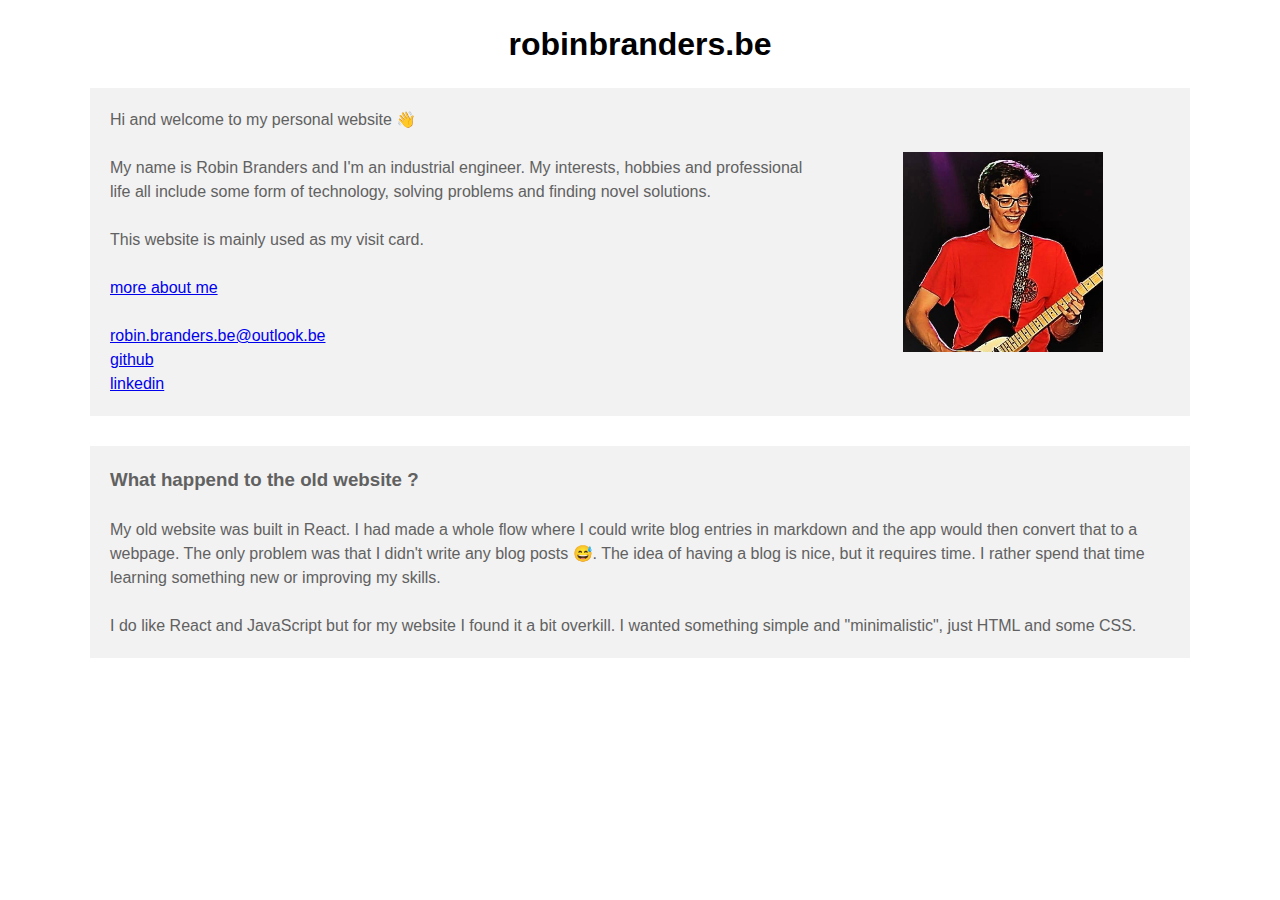
==== index.html @ a09c399c "fixed typo in index.html" ====
<!DOCTYPE html>
<html lang="en">
    <head>
        <meta charset="UTF-8" />
        <meta http-equiv="X-UA-Compatible" content="IE=edge" />
        <meta name="viewport" content="width=device-width, initial-scale=1.0" />
        <title>Robin Branders</title>
        <link rel="stylesheet" href="style.css" />
    </head>
    <body>
        <div class="container">
            <div class="title"><h1>robinbranders.be</h1></div>
            <div class="me container-entry">
                <div class="content">
                    <p>Hi and welcome to my personal website 👋</p>
                    <br />
                    <p>
                        My name is Robin Branders and I'm an industrial
                        engineer. My interests, hobbies and professional life all
                        include some form of technology, solving problems and
                        finding novel solutions.
                    </p>
                    <br />
                    <p>This website is mainly used as my visit card.</p>

                    <br />

                    <a href="/about">more about me</a>

                    <br />
                    <br />

                    <a href="mailto: robin.branders.be@outlook.be"
                        >robin.branders.be@outlook.be</a
                    >
                    <br />

                    <a
                        href="https://github.com/robranders"
                        target="_blank"
                        rel="noopener noreferrer"
                        >github</a
                    >
                    <br />
                    <a
                        href="https://www.linkedin.com/in/robin-branders-b1838a188/"
                        target="_blank"
                        rel="noopener noreferrer"
                        >linkedin</a
                    >
                </div>
                <div class="profile-pic">
                    <img src="profilepic.png" alt="profilepic" />
                </div>
            </div>
            <div class="oldwebsite container-entry">
                <h3>What happend to the old website ?</h3>
                <br />
                <p>
                    My old website was built in React. I had made a whole flow
                    where I could write blog entries in markdown and the app
                    would then convert that to a webpage. The only problem was
                    that I didn't write any blog posts 😅. The idea of having a
                    blog is nice, but it requires time. I rather spend that time
                    learning something new or improving my skills.
                </p>
                <br />
                <p>
                    I do like React and JavaScript but for my website I found it
                    a bit overkill. I wanted something simple and
                    "minimalistic", just HTML and some CSS.
                </p>
            </div>
        </div>
    </body>
</html>
---- style.css ----
* {
    box-sizing: border-box;
    margin: 0;
    padding: 0;
}

body {
    font-family: "Segoe UI", Tahoma, Geneva, Verdana, sans-serif;
    background: #fff;
    color: #000000;
    line-height: 1.5;
}

.container {
    width: 90%;
    max-width: 1100px;
    margin: auto;
}

.title > h1 {
    text-align: center;
    padding: 20px 0;
}

.container-entry {
    background-color: #f2f2f2;
    color: #616161;
    padding: 20px;
    margin-bottom: 30px;
}

.me {
    display: grid;
    grid-template-columns: 2fr 1fr;
}

.profile-pic {
    display: flex;
    justify-content: center;
    align-items: center;
    margin-left: 20px;
}

.profile-pic > img {
    height: 200px;
}

@media (max-width: 700px) {
    .me {
        grid-template-columns: 1fr;
    }

    .me > .content {
        grid-row-start: 2;
    }

    .me > .profile-pic {
        grid-row-start: 1;
    }

    .profile-pic {
        margin-left: 0px;
        margin-bottom: 20px;
    }
}
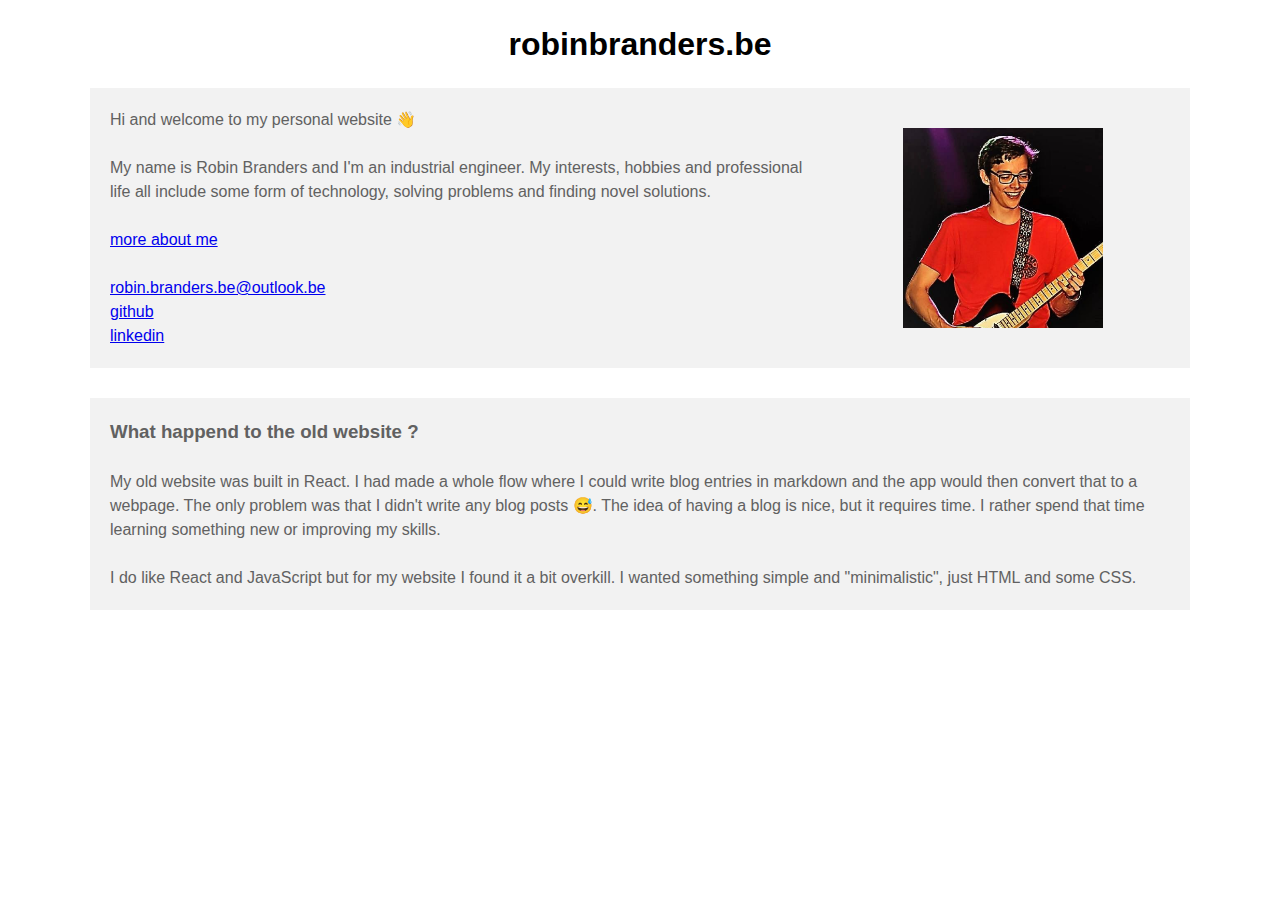
==== commit 2dc0e0d1: "removed line from introduction" ====
--- a/index.html
+++ b/index.html
@@ -20,9 +20,6 @@
                         include some form of technology, solving problems and
                         finding novel solutions.
                     </p>
-                    <br />
-                    <p>This website is mainly used as my visit card.</p>
-
                     <br />
 
                     <a href="/about">more about me</a>
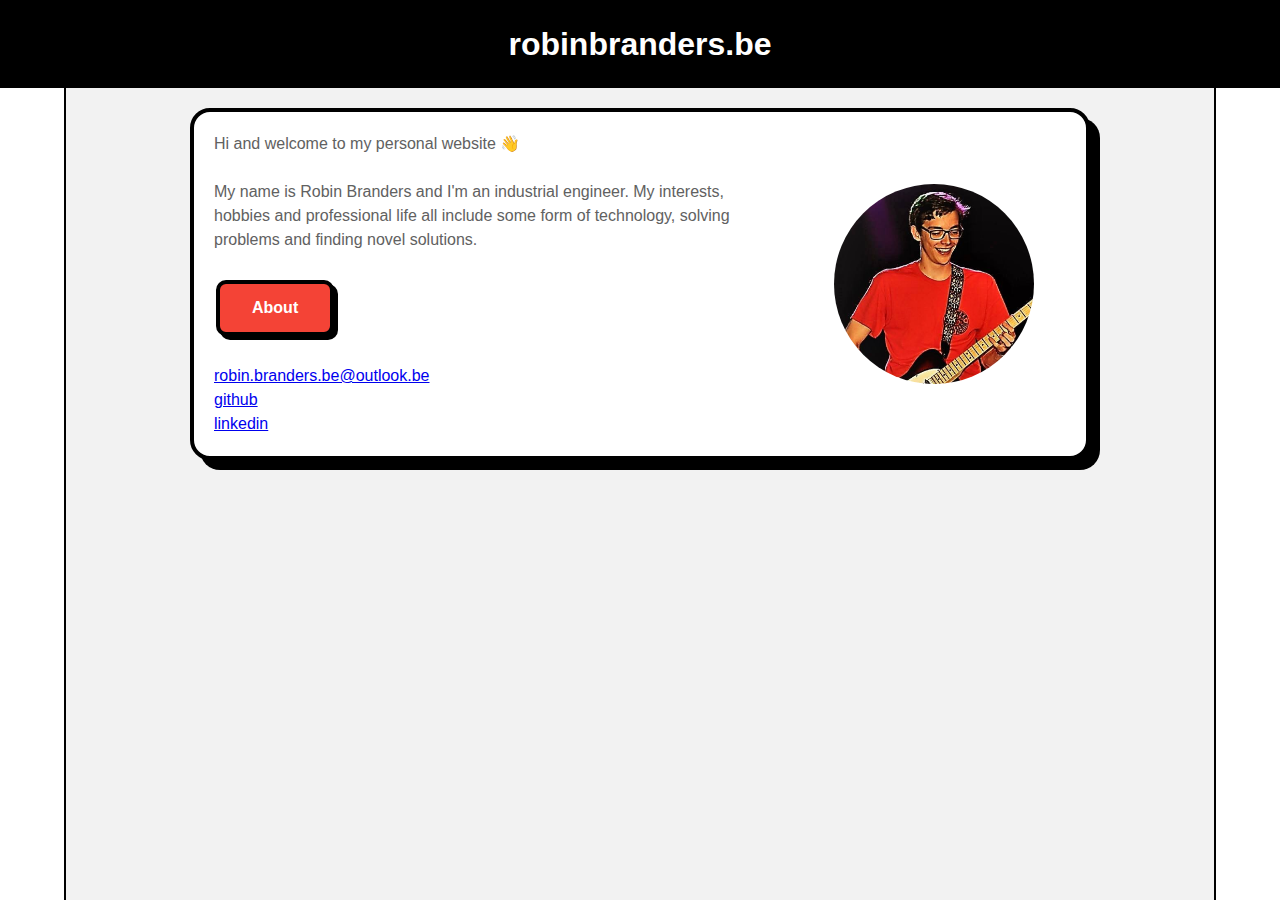
==== commit 757ab670: "banner, background, card" ====
--- a/index.html
+++ b/index.html
@@ -1,73 +1,54 @@
 <!DOCTYPE html>
 <html lang="en">
-    <head>
-        <meta charset="UTF-8" />
-        <meta http-equiv="X-UA-Compatible" content="IE=edge" />
-        <meta name="viewport" content="width=device-width, initial-scale=1.0" />
-        <title>Robin Branders</title>
-        <link rel="stylesheet" href="style.css" />
-    </head>
-    <body>
-        <div class="container">
-            <div class="title"><h1>robinbranders.be</h1></div>
-            <div class="me container-entry">
-                <div class="content">
-                    <p>Hi and welcome to my personal website 👋</p>
-                    <br />
-                    <p>
-                        My name is Robin Branders and I'm an industrial
-                        engineer. My interests, hobbies and professional life all
-                        include some form of technology, solving problems and
-                        finding novel solutions.
-                    </p>
-                    <br />
+  <head>
+    <meta charset="UTF-8" />
+    <meta http-equiv="X-UA-Compatible" content="IE=edge" />
+    <meta name="viewport" content="width=device-width, initial-scale=1.0" />
+    <title>Robin Branders</title>
+    <link rel="stylesheet" href="style.css" />
+  </head>
+  <body>
+    <div class="title"><h1>robinbranders.be</h1></div>
+    <div class="container">
+      <div class="me container-entry">
+        <div class="content">
+          <p>Hi and welcome to my personal website 👋</p>
+          <br />
+          <p>
+            My name is Robin Branders and I'm an industrial engineer. My
+            interests, hobbies and professional life all include some form of
+            technology, solving problems and finding novel solutions.
+          </p>
+          <br />
 
-                    <a href="/about">more about me</a>
+          <button class="button raise">About</button>
 
-                    <br />
-                    <br />
+          <br />
+          <br />
 
-                    <a href="mailto: robin.branders.be@outlook.be"
-                        >robin.branders.be@outlook.be</a
-                    >
-                    <br />
+          <a href="mailto: robin.branders.be@outlook.be"
+            >robin.branders.be@outlook.be</a
+          >
+          <br />
 
-                    <a
-                        href="https://github.com/robranders"
-                        target="_blank"
-                        rel="noopener noreferrer"
-                        >github</a
-                    >
-                    <br />
-                    <a
-                        href="https://www.linkedin.com/in/robin-branders-b1838a188/"
-                        target="_blank"
-                        rel="noopener noreferrer"
-                        >linkedin</a
-                    >
-                </div>
-                <div class="profile-pic">
-                    <img src="profilepic.png" alt="profilepic" />
-                </div>
-            </div>
-            <div class="oldwebsite container-entry">
-                <h3>What happend to the old website ?</h3>
-                <br />
-                <p>
-                    My old website was built in React. I had made a whole flow
-                    where I could write blog entries in markdown and the app
-                    would then convert that to a webpage. The only problem was
-                    that I didn't write any blog posts 😅. The idea of having a
-                    blog is nice, but it requires time. I rather spend that time
-                    learning something new or improving my skills.
-                </p>
-                <br />
-                <p>
-                    I do like React and JavaScript but for my website I found it
-                    a bit overkill. I wanted something simple and
-                    "minimalistic", just HTML and some CSS.
-                </p>
-            </div>
+          <a
+            href="https://github.com/robranders"
+            target="_blank"
+            rel="noopener noreferrer"
+            >github</a
+          >
+          <br />
+          <a
+            href="https://www.linkedin.com/in/robin-branders-b1838a188/"
+            target="_blank"
+            rel="noopener noreferrer"
+            >linkedin</a
+          >
         </div>
-    </body>
+        <div class="profile-pic">
+          <img src="profilepic.png" alt="profilepic" />
+        </div>
+      </div>
+    </div>
+  </body>
 </html>
--- a/style.css
+++ b/style.css
@@ -1,65 +1,111 @@
 * {
-    box-sizing: border-box;
-    margin: 0;
-    padding: 0;
+  box-sizing: border-box;
+  margin: 0;
+  padding: 0;
 }
 
 body {
-    font-family: "Segoe UI", Tahoma, Geneva, Verdana, sans-serif;
-    background: #fff;
-    color: #000000;
-    line-height: 1.5;
+  font-family: "Segoe UI", Tahoma, Geneva, Verdana, sans-serif;
+  background: #fff;
+  color: #000000;
+  line-height: 1.5;
+}
+
+.title > h1 {
+  text-align: center;
+  padding: 20px 0;
+  background-color: #000000;
+  color: #fff;
 }
 
 .container {
-    width: 90%;
-    max-width: 1100px;
-    margin: auto;
-}
+  width: 90%;
+  max-width: 1400px;
+  margin: auto;
+  background-color: #f2f2f2;
+  border-left: 2px solid #000000;
+  border-right: 2px solid #000000;
+  height: calc(100vh - 88px);
+  padding-top: 20px;
+  display: flex;
+  align-items: flex-start;
+  justify-content: center;
 
-.title > h1 {
-    text-align: center;
-    padding: 20px 0;
+  padding-left: 20px;
+  padding-right: 20px;
 }
 
 .container-entry {
-    background-color: #f2f2f2;
-    color: #616161;
-    padding: 20px;
-    margin-bottom: 30px;
+  background-color: #fff;
+  color: #616161;
+  padding: 20px;
+  margin-bottom: 30px;
+  max-width: 900px;
+  border-radius: 20px;
+  border: 4px solid #000000;
+  box-shadow: 10px 10px 0px #000000;
 }
 
 .me {
-    display: grid;
-    grid-template-columns: 2fr 1fr;
+  display: grid;
+  grid-template-columns: 2fr 1fr;
 }
 
 .profile-pic {
-    display: flex;
-    justify-content: center;
-    align-items: center;
-    margin-left: 20px;
+  display: flex;
+  justify-content: center;
+  align-items: center;
+  margin-left: 20px;
 }
 
 .profile-pic > img {
-    height: 200px;
+  height: 200px;
+  border-radius: 50%;
+}
+
+.button {
+  background-color: #4caf50; /* Green */
+  border: none;
+  color: white;
+  padding: 15px 32px;
+  text-align: center;
+  text-decoration: none;
+  display: inline-block;
+  font-size: 16px;
+  font-weight: bold;
+  margin: 4px 2px;
+  cursor: pointer;
+  background-color: #f44336;
+
+  border-radius: 10px;
+  border: 4px solid #000000;
+  box-shadow: 4px 4px 0px #000000;
+}
+
+.raise:hover,
+.raise:focus {
+  transform: translateY(-0.25em);
+}
+
+.raise:active {
+  background-color: #b9332a;
 }
 
 @media (max-width: 700px) {
-    .me {
-        grid-template-columns: 1fr;
-    }
+  .me {
+    grid-template-columns: 1fr;
+  }
 
-    .me > .content {
-        grid-row-start: 2;
-    }
+  .me > .content {
+    grid-row-start: 2;
+  }
 
-    .me > .profile-pic {
-        grid-row-start: 1;
-    }
+  .me > .profile-pic {
+    grid-row-start: 1;
+  }
 
-    .profile-pic {
-        margin-left: 0px;
-        margin-bottom: 20px;
-    }
+  .profile-pic {
+    margin-left: 0px;
+    margin-bottom: 20px;
+  }
 }
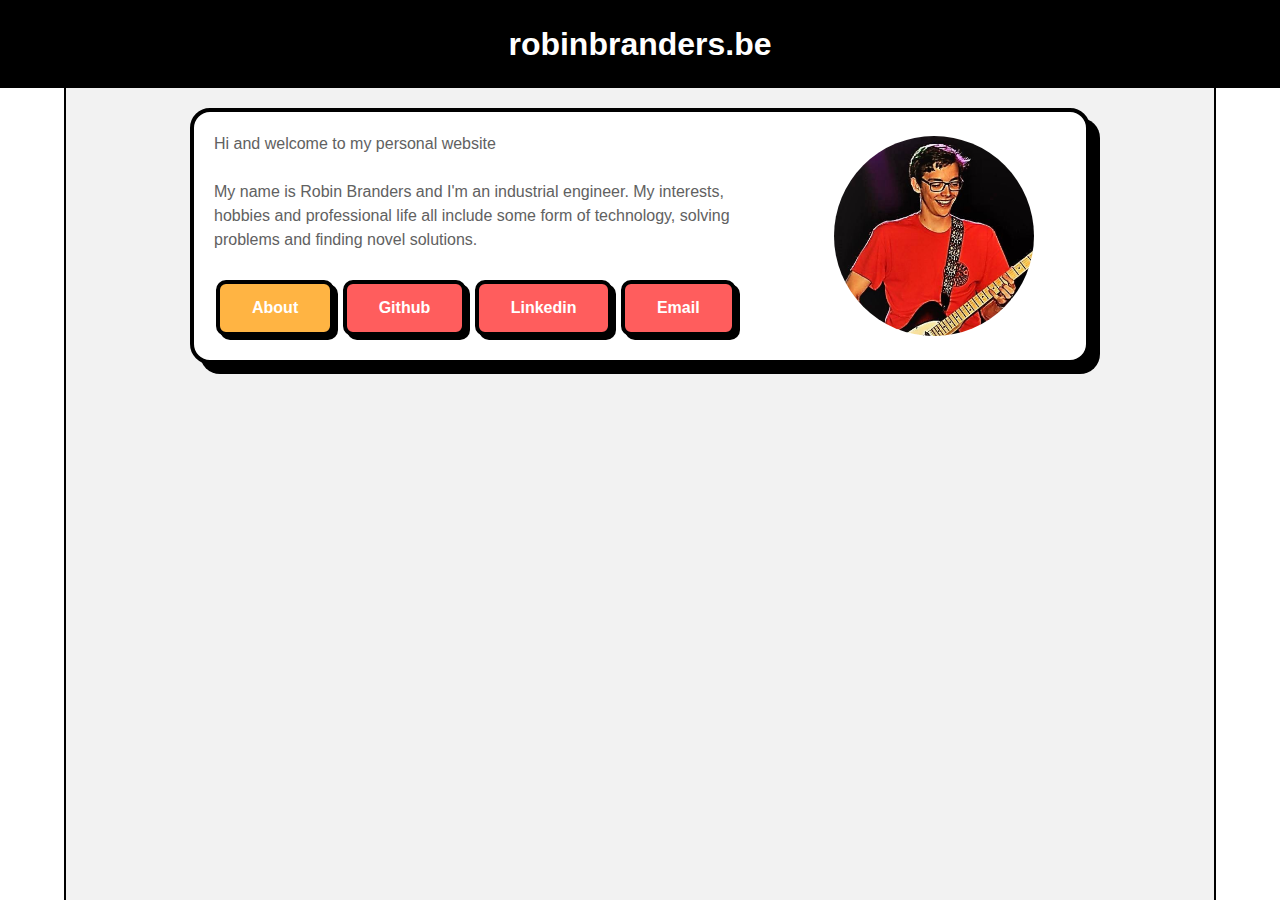
==== commit 78b2ef31: "button colors" ====
--- a/index.html
+++ b/index.html
@@ -12,7 +12,7 @@
     <div class="container">
       <div class="me container-entry">
         <div class="content">
-          <p>Hi and welcome to my personal website 👋</p>
+          <p>Hi and welcome to my personal website</p>
           <br />
           <p>
             My name is Robin Branders and I'm an industrial engineer. My
@@ -21,29 +21,10 @@
           </p>
           <br />
 
-          <button class="button raise">About</button>
-
-          <br />
-          <br />
-
-          <a href="mailto: robin.branders.be@outlook.be"
-            >robin.branders.be@outlook.be</a
-          >
-          <br />
-
-          <a
-            href="https://github.com/robranders"
-            target="_blank"
-            rel="noopener noreferrer"
-            >github</a
-          >
-          <br />
-          <a
-            href="https://www.linkedin.com/in/robin-branders-b1838a188/"
-            target="_blank"
-            rel="noopener noreferrer"
-            >linkedin</a
-          >
+          <button class="button raise btn-orange">About</button>
+          <button class="button raise btn-red">Github</button>
+          <button class="button raise btn-red">Linkedin</button>
+          <button class="button raise btn-red">Email</button>
         </div>
         <div class="profile-pic">
           <img src="profilepic.png" alt="profilepic" />
--- a/style.css
+++ b/style.css
@@ -64,7 +64,6 @@
 }
 
 .button {
-  background-color: #4caf50; /* Green */
   border: none;
   color: white;
   padding: 15px 32px;
@@ -75,11 +74,33 @@
   font-weight: bold;
   margin: 4px 2px;
   cursor: pointer;
-  background-color: #f44336;
-
   border-radius: 10px;
   border: 4px solid #000000;
   box-shadow: 4px 4px 0px #000000;
+}
+
+.btn-blue {
+  background-color: #38dbff;
+}
+
+.btn-orange {
+  background-color: #ffb443;
+}
+
+.btn-yellow {
+  background-color: #fff503;
+}
+
+.btn-red {
+  background-color: #ff5d5d;
+}
+
+.btn-green {
+  background-color: #00ff75;
+}
+
+.btn-purple {
+  background-color: #dd7dff;
 }
 
 .raise:hover,
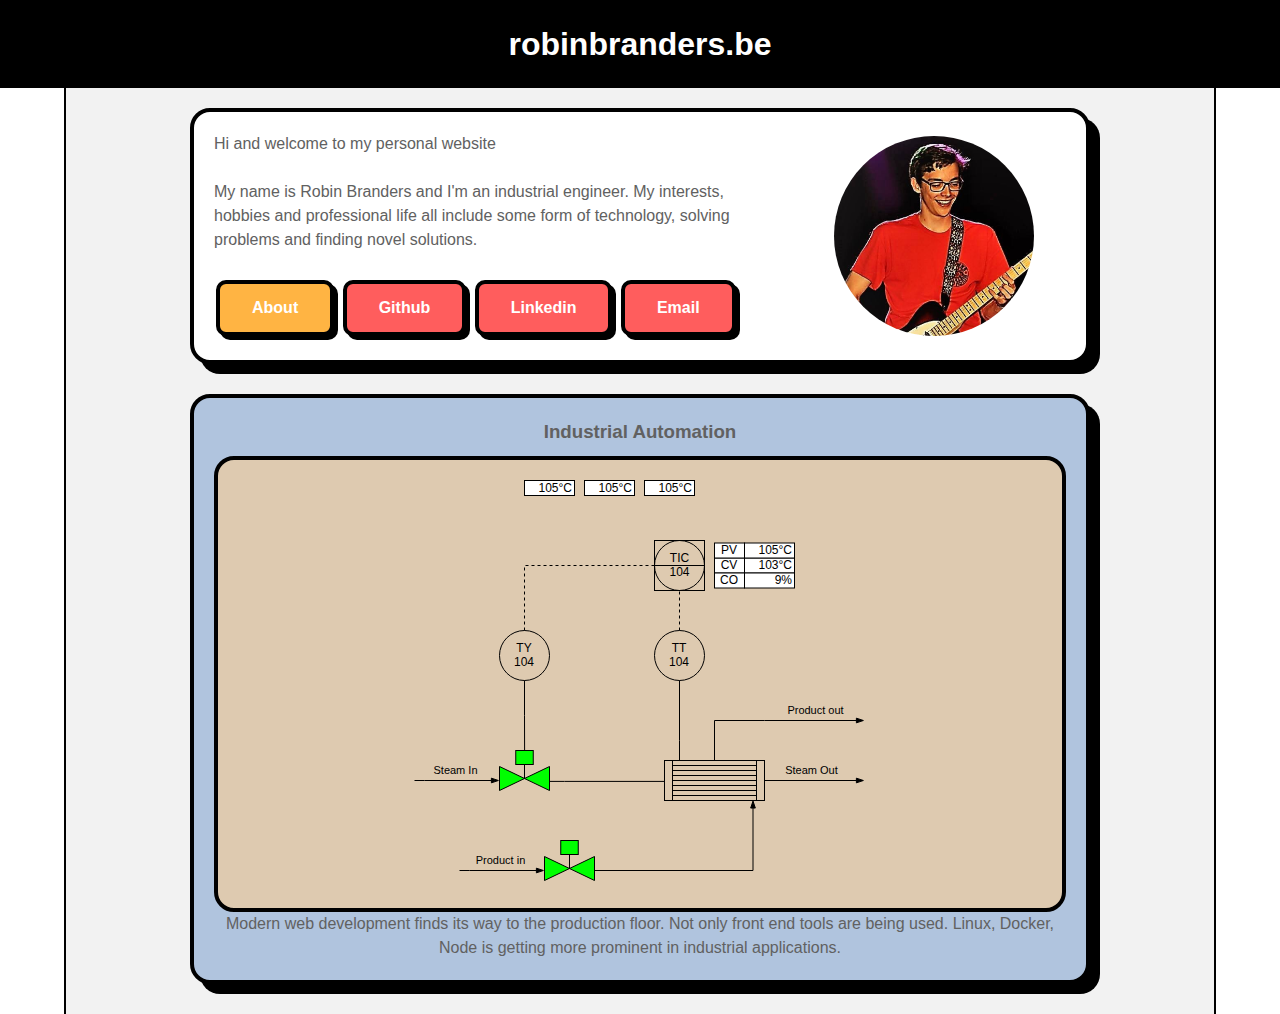
==== commit 5a957f2c: "start design svg" ====
--- a/index.html
+++ b/index.html
@@ -30,6 +30,14 @@
           <img src="profilepic.png" alt="profilepic" />
         </div>
       </div>
+      <div class="container-entry hmi-root">
+        <h3>Industrial Automation</h3>
+        <div id="hmi-container"><div id="svg-root"></div></div>
+        Modern web development finds its way to the production floor. Not only
+        front end tools are being used. Linux, Docker, Node is getting more
+        prominent in industrial applications.
+      </div>
     </div>
   </body>
+  <script src="main.js"></script>
 </html>
--- a/style.css
+++ b/style.css
@@ -25,11 +25,12 @@
   background-color: #f2f2f2;
   border-left: 2px solid #000000;
   border-right: 2px solid #000000;
-  height: calc(100vh - 88px);
+  min-height: calc(100vh - 88px);
   padding-top: 20px;
   display: flex;
-  align-items: flex-start;
-  justify-content: center;
+  flex-direction: column;
+  align-items: center;
+  justify-content: flex-start;
 
   padding-left: 20px;
   padding-right: 20px;
@@ -112,6 +113,22 @@
   background-color: #b9332a;
 }
 
+.hmi-root {
+  text-align: center;
+  background-color: #b0c4de;
+}
+
+.hmi-root > h3 {
+  padding-bottom: 10px;
+}
+
+#hmi-container {
+  border: 4px solid #000000;
+  border-radius: 20px;
+  padding: 20px;
+  background-color: #decab0;
+}
+
 @media (max-width: 700px) {
   .me {
     grid-template-columns: 1fr;
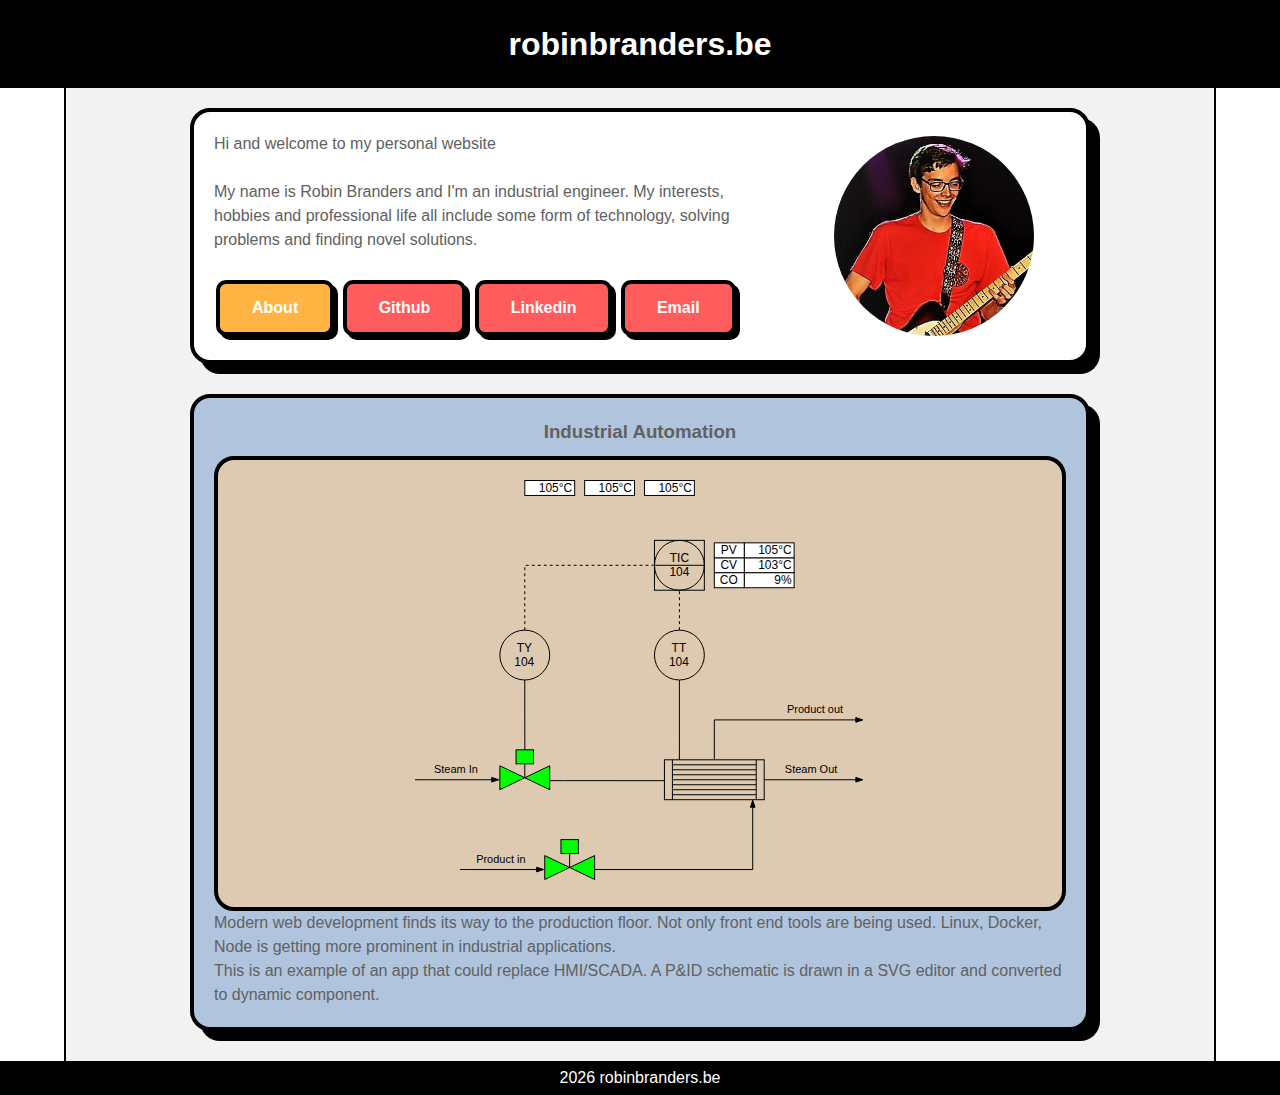
==== commit a107c2da: "added svg scaling" ====
--- a/index.html
+++ b/index.html
@@ -33,11 +33,21 @@
       <div class="container-entry hmi-root">
         <h3>Industrial Automation</h3>
         <div id="hmi-container"><div id="svg-root"></div></div>
-        Modern web development finds its way to the production floor. Not only
-        front end tools are being used. Linux, Docker, Node is getting more
-        prominent in industrial applications.
+        <div style="text-align: left">
+          <p>
+            Modern web development finds its way to the production floor. Not
+            only front end tools are being used. Linux, Docker, Node is getting
+            more prominent in industrial applications.
+          </p>
+          <p>
+            This is an example of an app that could replace HMI/SCADA. A P&ID
+            schematic is drawn in a SVG editor and converted to dynamic
+            component.
+          </p>
+        </div>
       </div>
     </div>
+    <div class="footer"><div id="footer-txt">robinbranders.be</div></div>
   </body>
   <script src="main.js"></script>
 </html>
--- a/style.css
+++ b/style.css
@@ -16,6 +16,13 @@
   padding: 20px 0;
   background-color: #000000;
   color: #fff;
+}
+
+.footer div {
+  text-align: center;
+  background-color: #000000;
+  color: #fff;
+  padding: 5px;
 }
 
 .container {
@@ -129,6 +136,12 @@
   background-color: #decab0;
 }
 
+#svg-root > svg {
+  width: 100%;
+  max-height: 400px;
+  height: auto;
+}
+
 @media (max-width: 700px) {
   .me {
     grid-template-columns: 1fr;
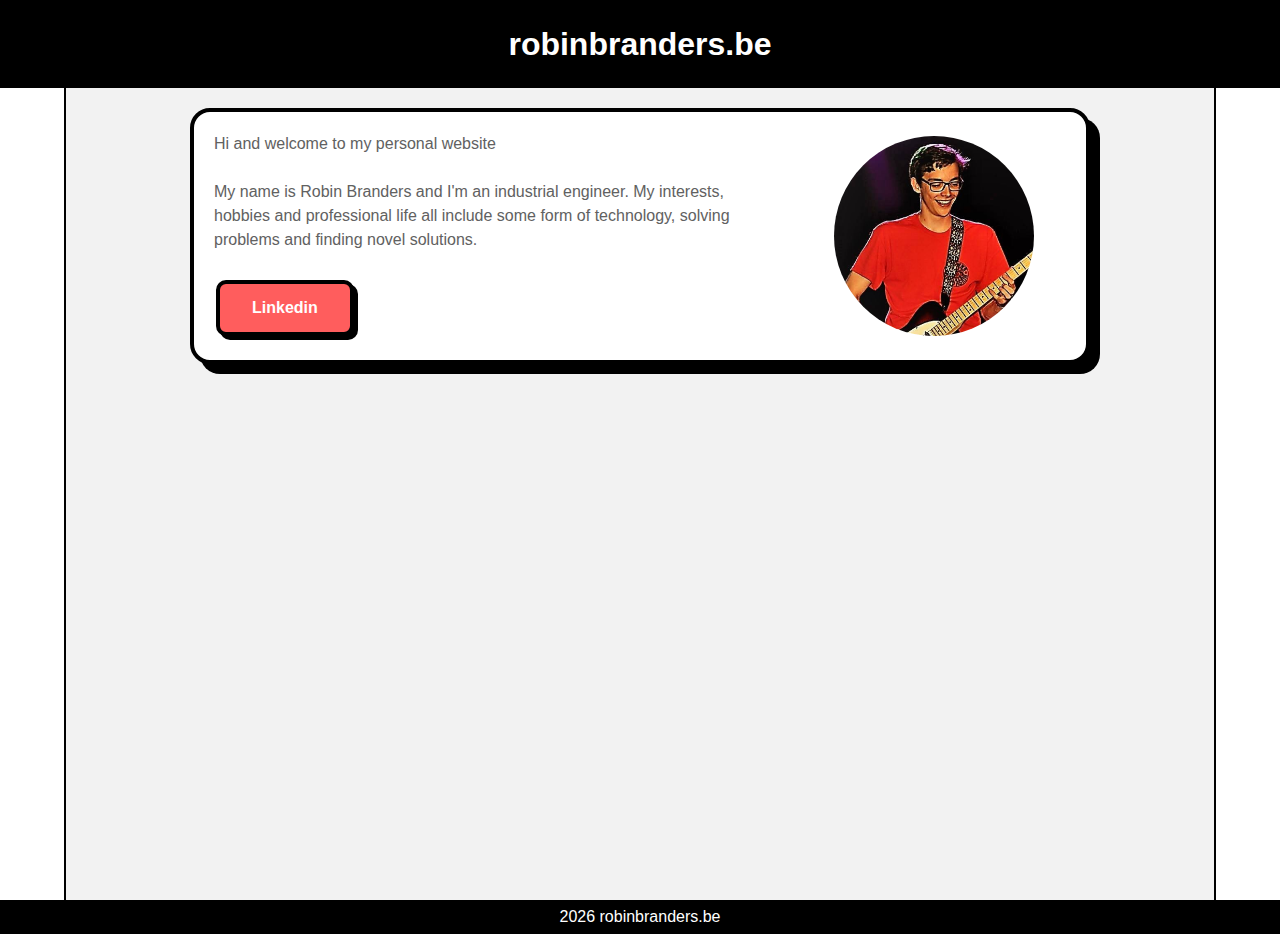
==== commit 6f4e5c21: "update" ====
--- a/index.html
+++ b/index.html
@@ -6,6 +6,7 @@
     <meta name="viewport" content="width=device-width, initial-scale=1.0" />
     <title>Robin Branders</title>
     <link rel="stylesheet" href="style.css" />
+    <link rel="stylesheet" type="text/css" src="graph/dygraph.css" />
   </head>
   <body>
     <div class="title"><h1>robinbranders.be</h1></div>
@@ -20,34 +21,15 @@
             technology, solving problems and finding novel solutions.
           </p>
           <br />
-
-          <button class="button raise btn-orange">About</button>
-          <button class="button raise btn-red">Github</button>
-          <button class="button raise btn-red">Linkedin</button>
-          <button class="button raise btn-red">Email</button>
+          <button class="button raise btn-red" onclick="location.href='https://www.linkedin.com/in/robin-branders-b1838a188/'">Linkedin</button>
         </div>
         <div class="profile-pic">
           <img src="profilepic.png" alt="profilepic" />
         </div>
       </div>
-      <div class="container-entry hmi-root">
-        <h3>Industrial Automation</h3>
-        <div id="hmi-container"><div id="svg-root"></div></div>
-        <div style="text-align: left">
-          <p>
-            Modern web development finds its way to the production floor. Not
-            only front end tools are being used. Linux, Docker, Node is getting
-            more prominent in industrial applications.
-          </p>
-          <p>
-            This is an example of an app that could replace HMI/SCADA. A P&ID
-            schematic is drawn in a SVG editor and converted to dynamic
-            component.
-          </p>
-        </div>
-      </div>
     </div>
     <div class="footer"><div id="footer-txt">robinbranders.be</div></div>
   </body>
+  <script type="text/javascript" src="graph/dygraph.js"></script>
   <script src="main.js"></script>
 </html>
--- a/style.css
+++ b/style.css
@@ -142,6 +142,19 @@
   height: auto;
 }
 
+#graph-container {
+  border: 4px solid #000000;
+  border-radius: 20px;
+  padding: 20px;
+  background-color: #fff;
+  max-width: 300px;
+}
+
+.hmi-grid {
+  display: flex;
+  flex-direction: row;
+}
+
 @media (max-width: 700px) {
   .me {
     grid-template-columns: 1fr;
